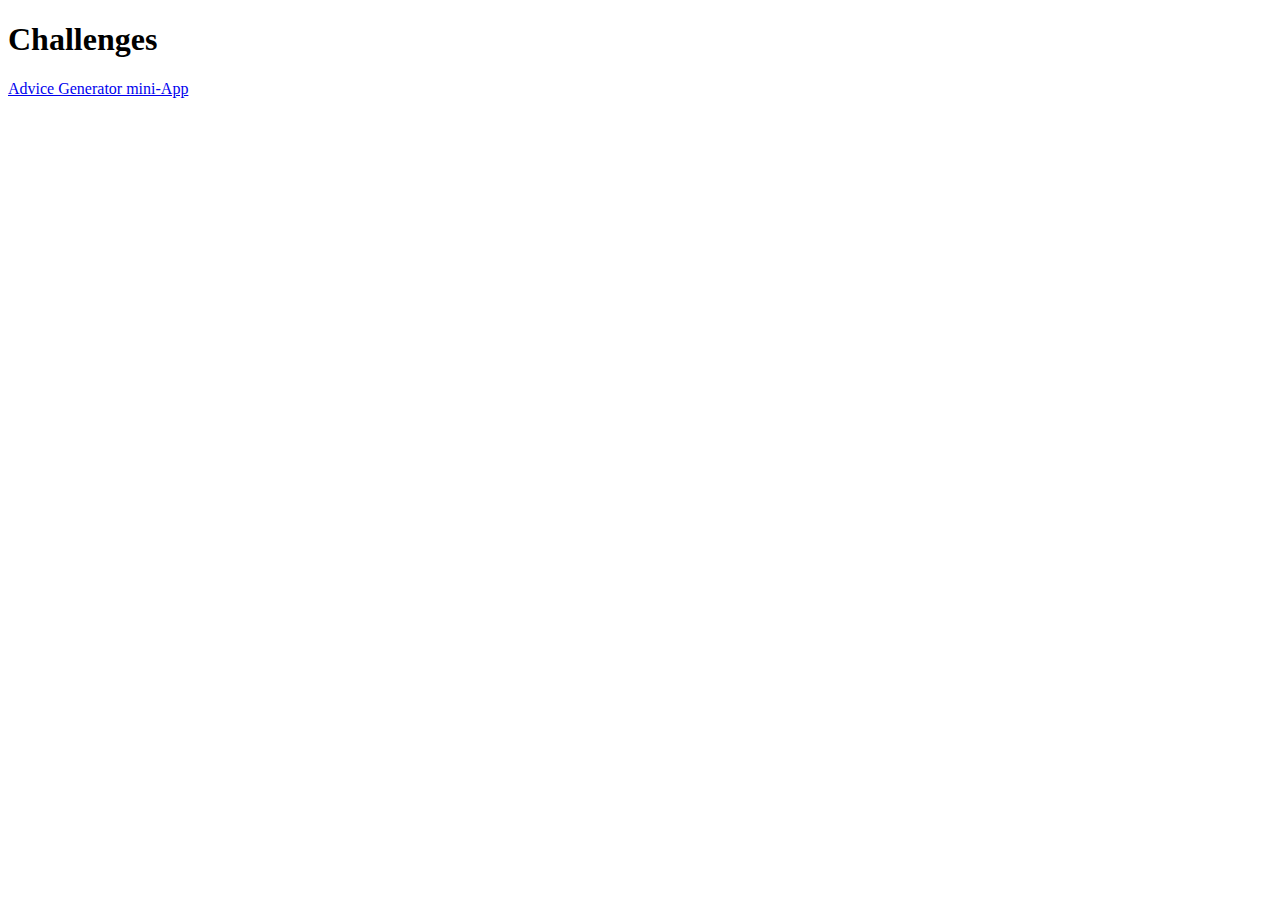
==== index.html @ c156dc91 "Added Advice Generator app" ====
<!DOCTYPE html>
<html lang="en">
<head>
    <meta charset="UTF-8">
    <meta http-equiv="X-UA-Compatible" content="IE=edge">
    <meta name="viewport" content="width=device-width, initial-scale=1.0">
    <title>Frontend Mentor Challenges</title>
</head>
<body>
    <h1>Challenges</h1>

    <a href="advice-generator-app-main/index.html">Advice Generator mini-App</a>
</body>
</html>
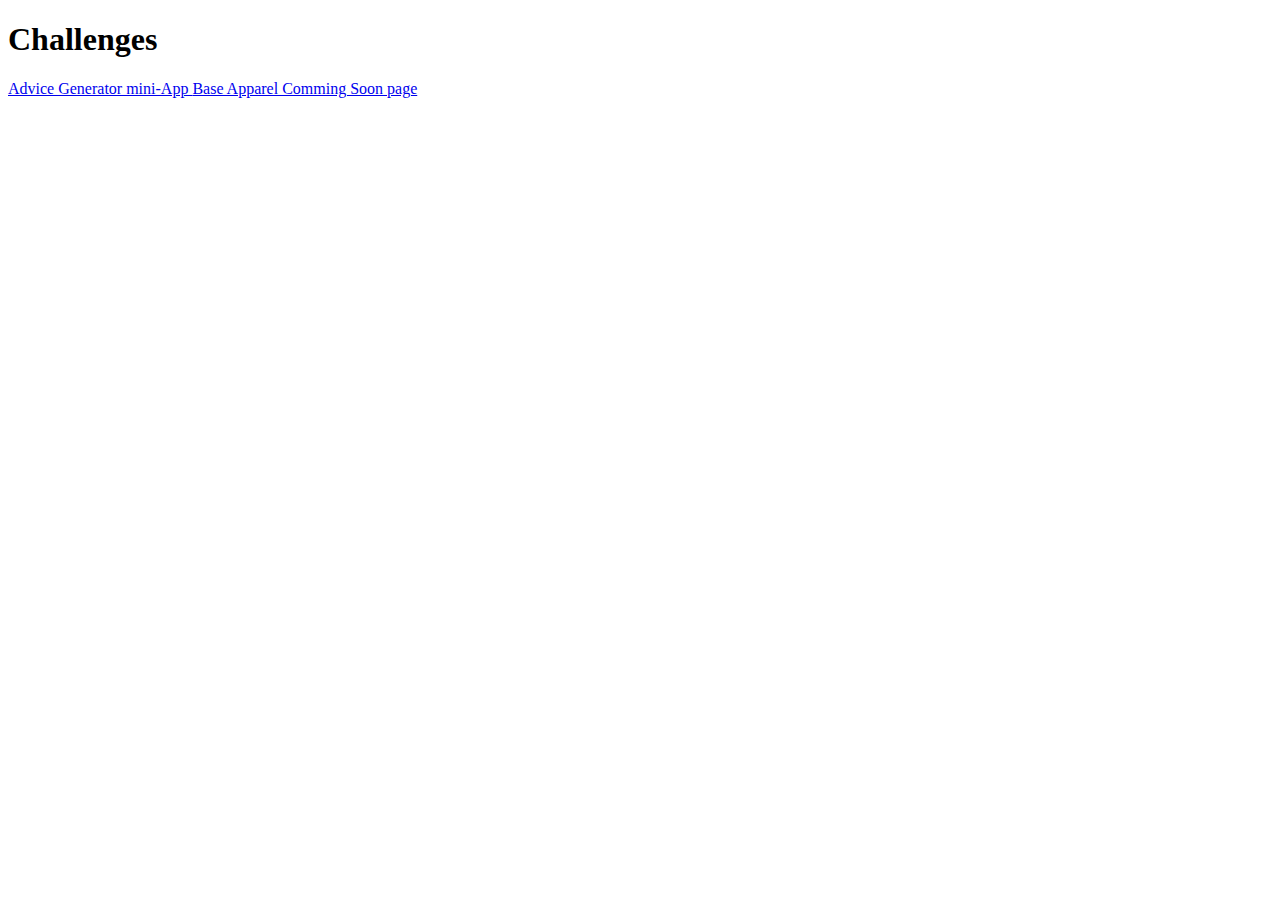
==== commit f1bd4530: "added link in index" ====
--- a/index.html
+++ b/index.html
@@ -9,6 +9,11 @@
 <body>
     <h1>Challenges</h1>
 
-    <a href="advice-generator-app-main/index.html">Advice Generator mini-App</a>
+    <a href="advice-generator-app-main/index.html">
+        Advice Generator mini-App
+    </a>
+    <a href="base-apparel-coming-soon-master/index.html">
+        Base Apparel Comming Soon page
+    </a>
 </body>
 </html>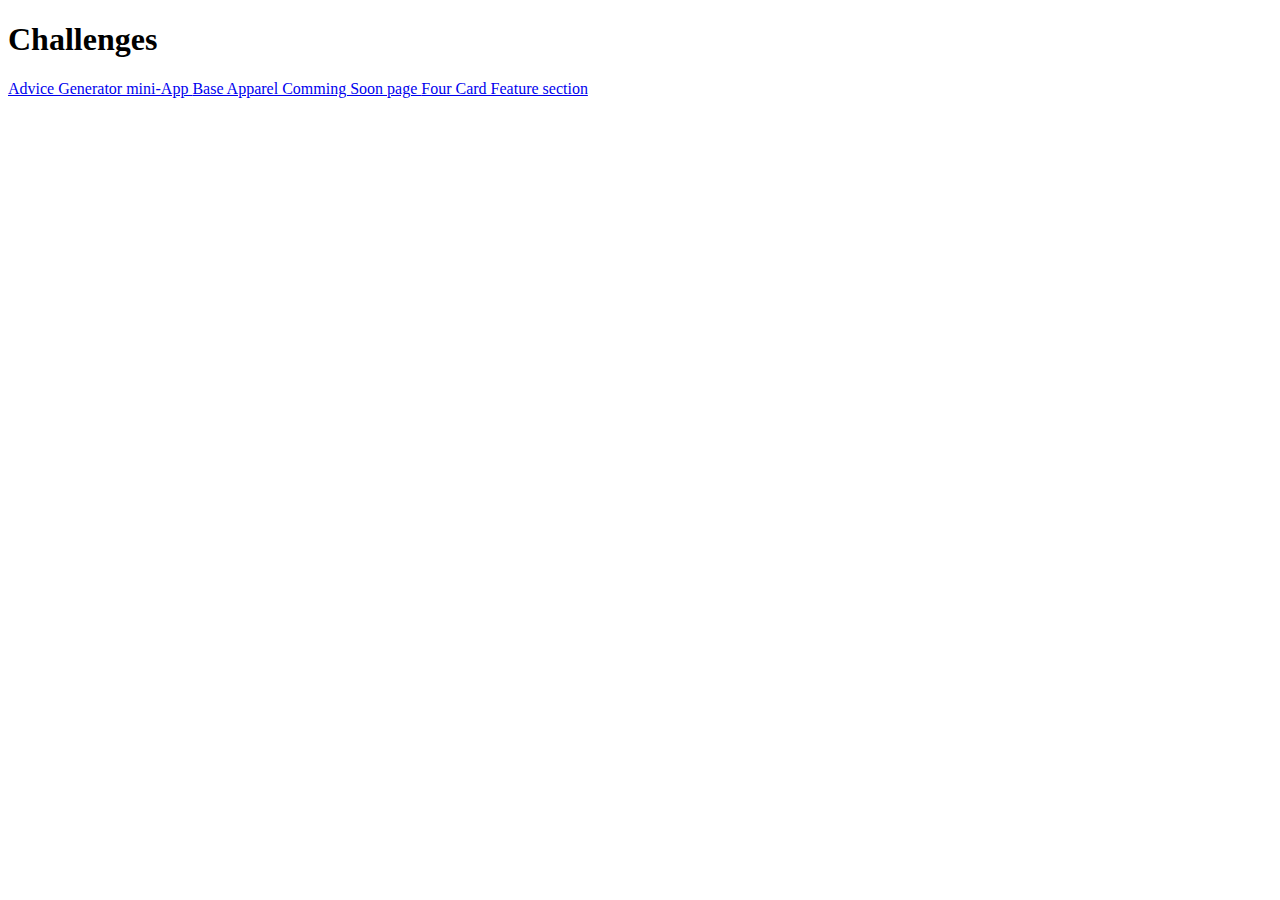
==== commit ca63b241: "added link to index" ====
--- a/index.html
+++ b/index.html
@@ -15,5 +15,8 @@
     <a href="base-apparel-coming-soon-master/index.html">
         Base Apparel Comming Soon page
     </a>
+    <a href="four-card-feature-section-master/index.html">
+        Four Card Feature section
+    </a>
 </body>
 </html>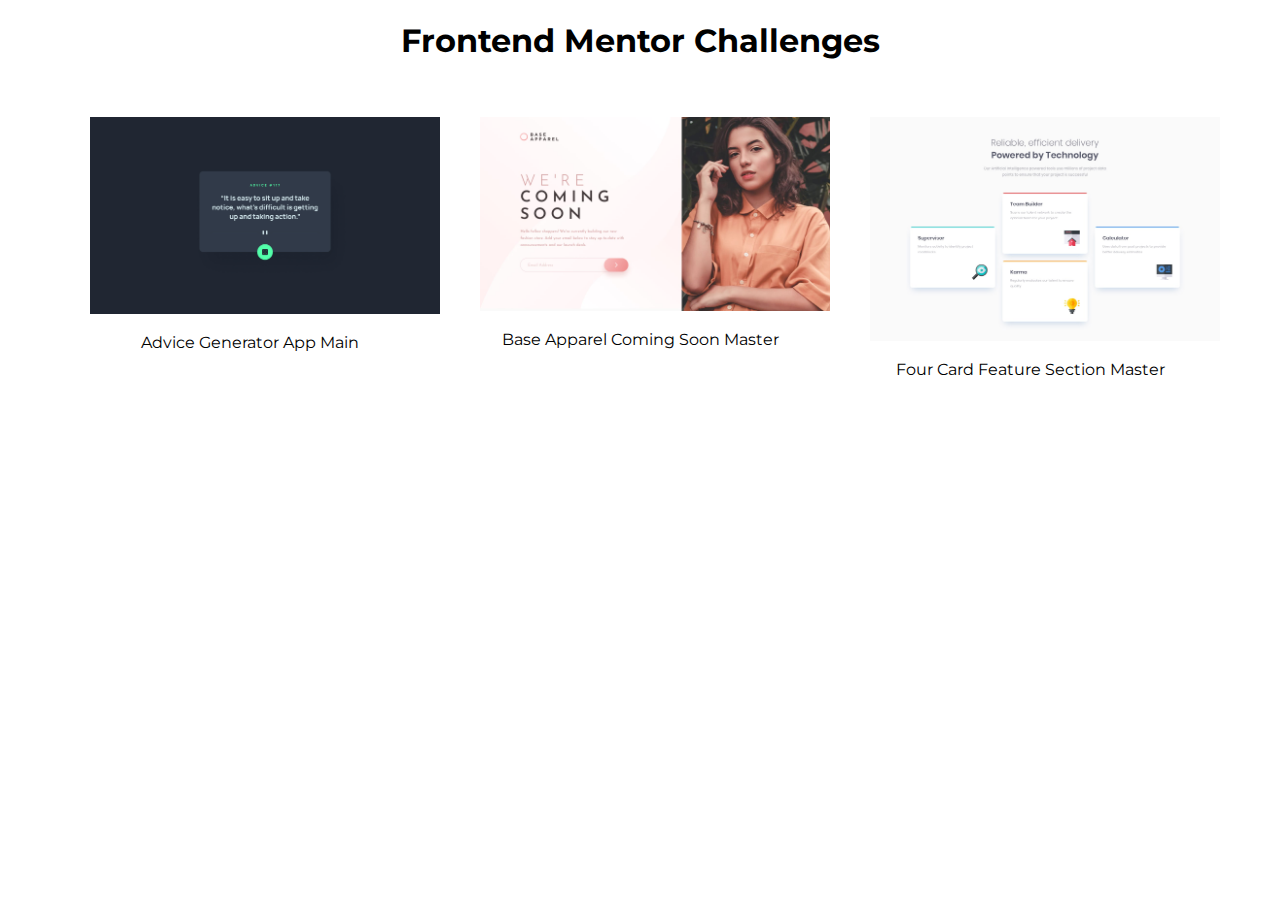
==== commit b6a21f80: "added added style and script to index.html" ====
--- a/index.html
+++ b/index.html
@@ -4,19 +4,13 @@
     <meta charset="UTF-8">
     <meta http-equiv="X-UA-Compatible" content="IE=edge">
     <meta name="viewport" content="width=device-width, initial-scale=1.0">
+    <link rel="stylesheet" href="./style.css">
+    <script src="./script.js" defer></script>
     <title>Frontend Mentor Challenges</title>
 </head>
 <body>
-    <h1>Challenges</h1>
-
-    <a href="advice-generator-app-main/index.html">
-        Advice Generator mini-App
-    </a>
-    <a href="base-apparel-coming-soon-master/index.html">
-        Base Apparel Comming Soon page
-    </a>
-    <a href="four-card-feature-section-master/index.html">
-        Four Card Feature section
-    </a>
+    <h1>Frontend Mentor Challenges</h1>
+    <ul id="challengesList">
+    </ul>
 </body>
 </html>--- a/style.css
+++ b/style.css
@@ -0,0 +1,40 @@
+@import url('https://fonts.googleapis.com/css2?family=Montserrat&display=swap');
+
+*{
+    box-sizing: border-box;
+}
+body{
+    font-family: 'Montserrat', sans-serif;
+    text-align: center;
+}
+
+
+ul{
+    display: flex;
+    flex-wrap: wrap;
+    align-items: flex-start;
+    justify-content: center;
+    list-style-type: none;
+    padding: 0;
+}
+
+ul li{
+    margin: 20px;
+    width: 350px;
+}
+
+ul li a{
+    color:black;
+    text-decoration: none;
+}
+
+ul li a img{
+    max-width: 100%;
+    transition:  transform 0.3s ease-in-out;
+    margin: 15px;
+}
+
+ul li a:hover img{
+    transform: scale(1.1);
+    
+}
